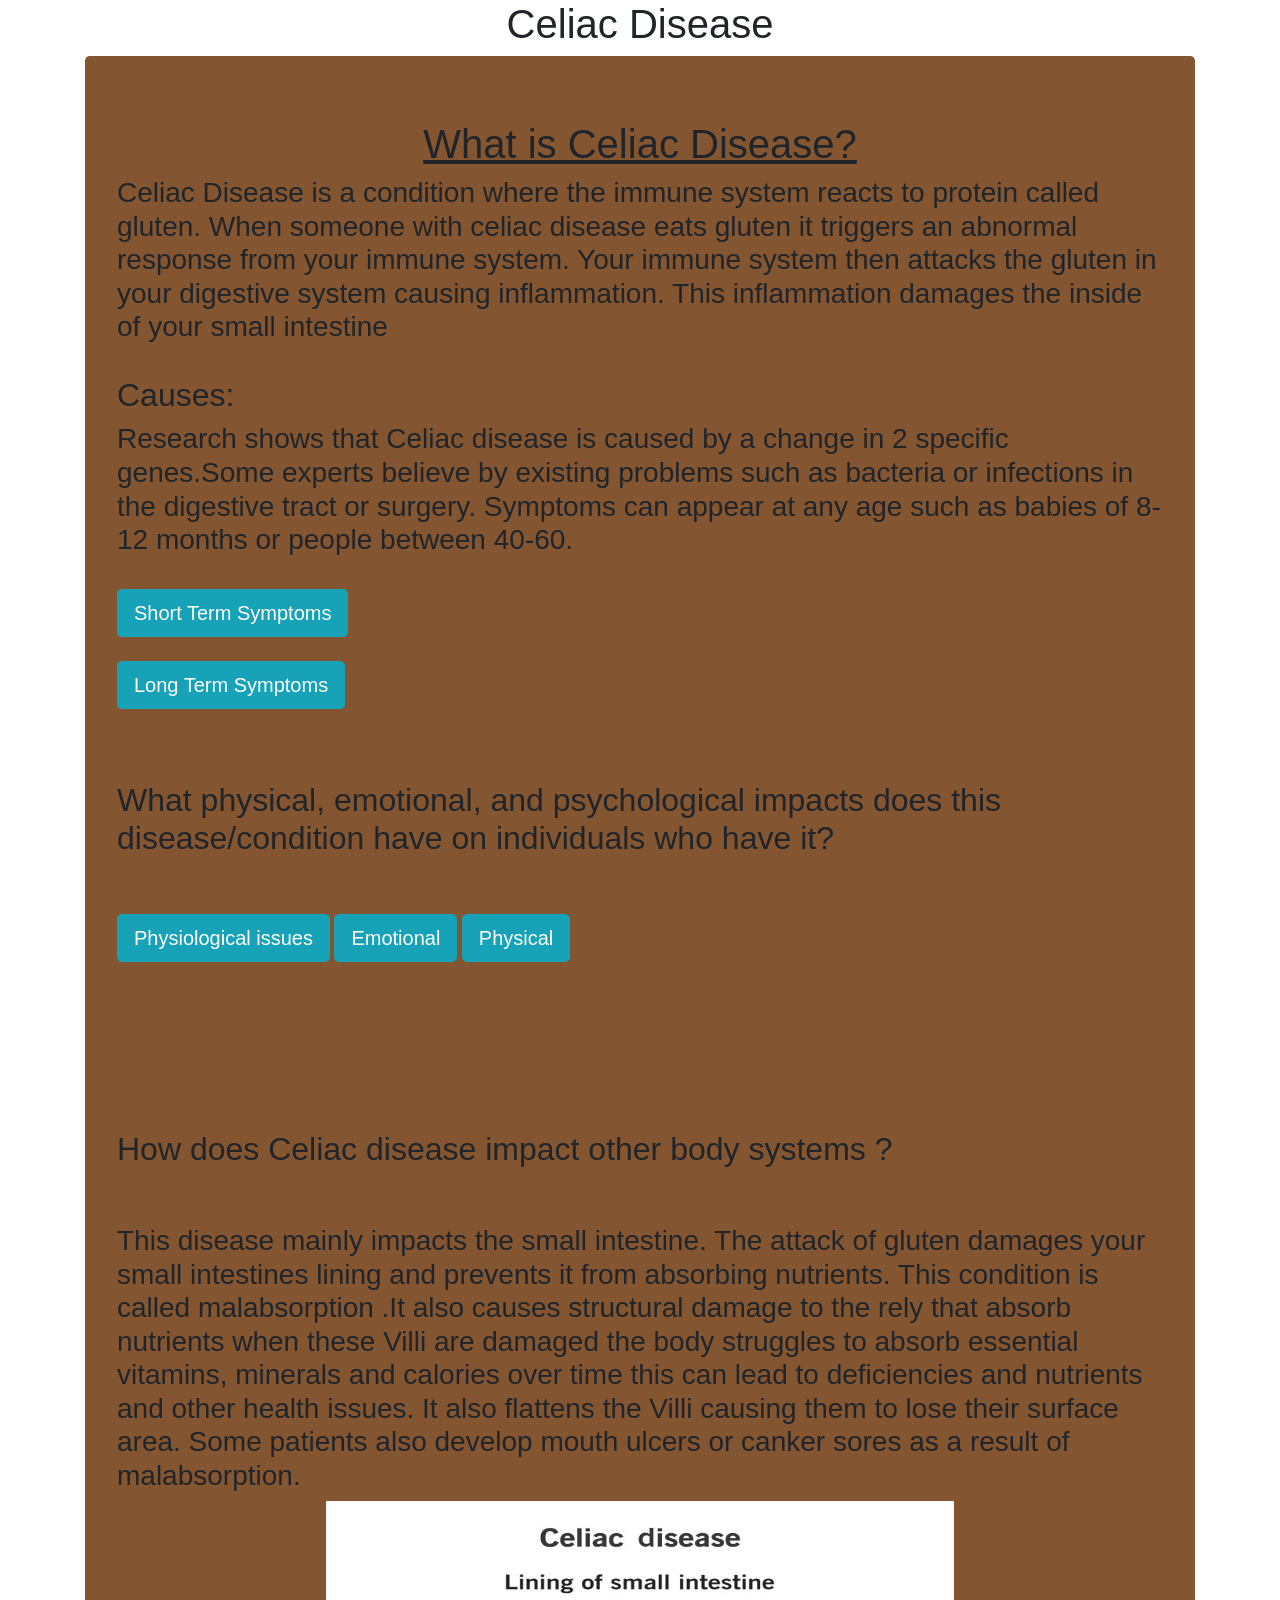
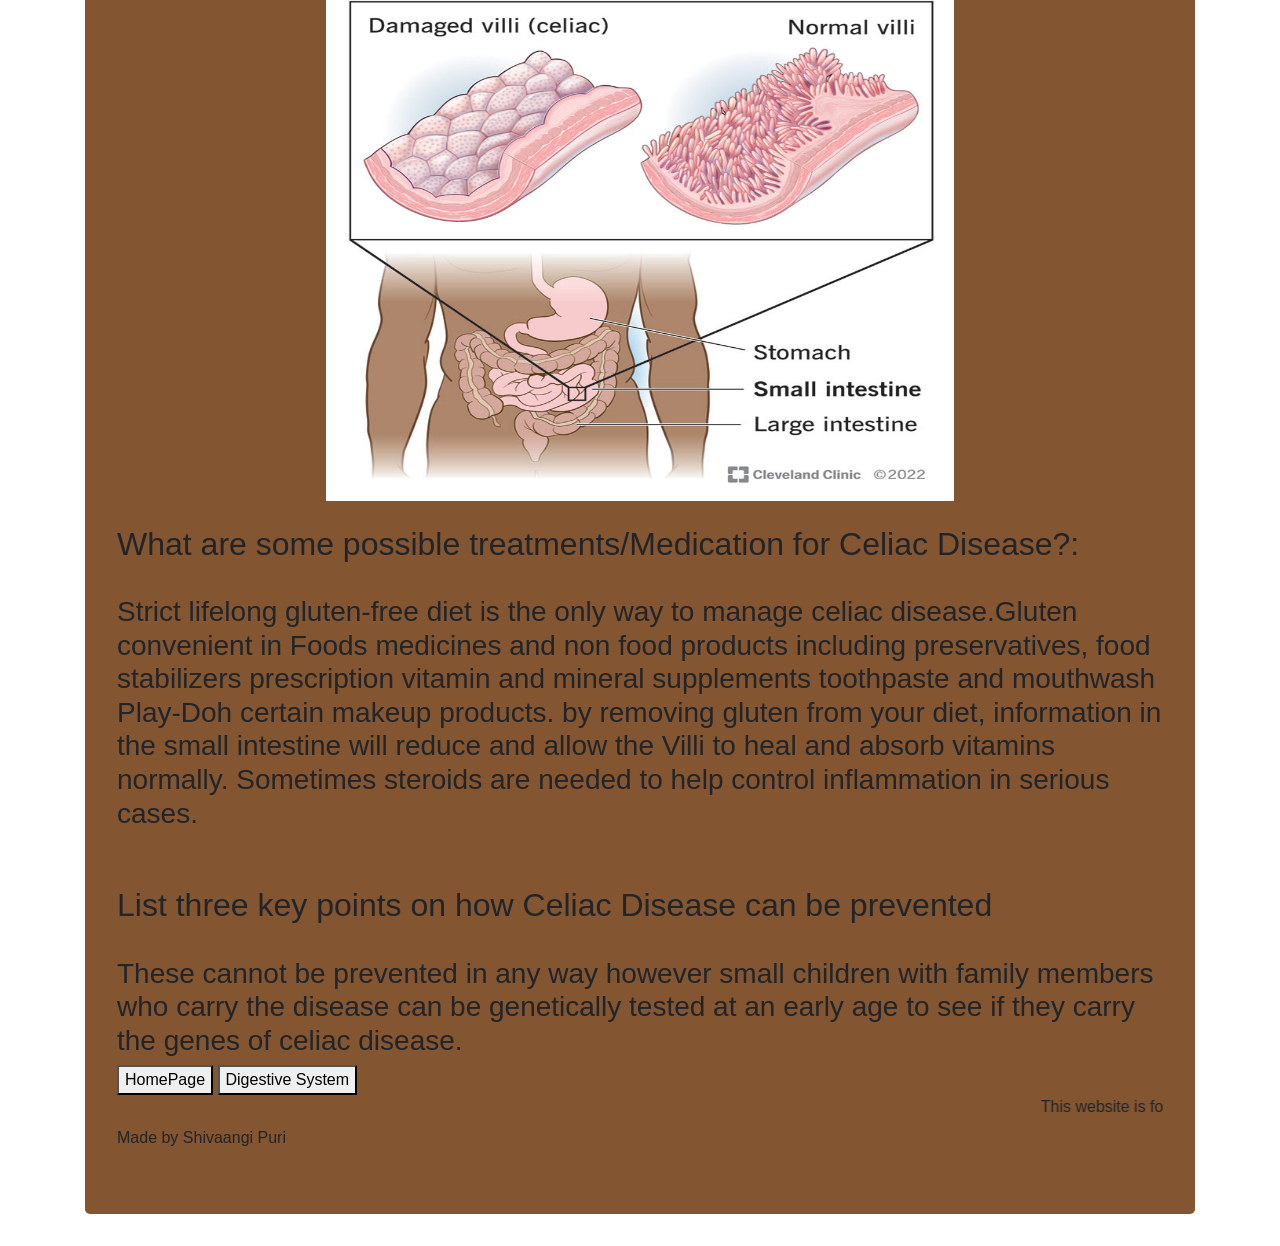
==== CeliacDisease.html @ 5397680b "added files and code" ====
<!DOCTYPE html>
<html lang="en">
    <head>
        <title> Celiac Disease</title>
       
        <meta charset="utf-8">
        <meta name="viewport" content="width=device-width, initial-scale=1">
        <link rel="stylesheet" href="https://cdn.jsdelivr.net/npm/bootstrap@4.6.2/dist/css/bootstrap.min.css">
        <script src="https://cdn.jsdelivr.net/npm/jquery@3.7.1/dist/jquery.slim.min.js"></script>
        <script src="https://cdn.jsdelivr.net/npm/popper.js@1.16.1/dist/umd/popper.min.js"></script>
        <script src="https://cdn.jsdelivr.net/npm/bootstrap@4.6.2/dist/js/bootstrap.bundle.min.js"></script>
    <link rel="stylesheet" href="celiac.css">
    </head>
    <body>
        <h1 class="text-center">Celiac Disease</h1>
       <div class="container">
            <div class="jumbotron">
                <h1 class="text-center"><u>What is Celiac Disease?</u></h1>
                <h3>Celiac Disease is a condition where the immune system reacts to protein called gluten. When someone with celiac disease eats gluten it triggers an abnormal response from your immune system. Your immune system then attacks the gluten in your digestive system causing inflammation. This inflammation damages the inside of your small intestine
</h3>
<br>
<h2>Causes:</h2>
<h3> Research shows that Celiac disease is caused by a change in 2 specific genes.Some experts believe by existing problems such as bacteria or infections in the digestive tract or surgery. Symptoms can appear at any age such as babies of 8-12 months or people between 40-60.
</h3>
              <br>
    <button type="reset" class="btn btn-info btn-lg" data-toggle="modal"data-target="#myModal">Short Term Symptoms</button>
   


  <!-- Modal -->
  <div class="modal fade" id="myModal" role="dialog">
    <div class="modal-dialog">
   
      <!-- Modal content-->
      <div class="modal-content">
        <div class="modal-header">
          <button type="reset" class="close" data-dismiss="modal">&times;</button>
          <h4 class="modal-title">Short Term Symptoms</h4>
        </div>
        <div class="modal-body">
        <p>Abdominal bloating and pain</p>
<p>Constipation</p>
<p>Diarrhea</p>
<p>Headaches</p>
<p>Nausea and vomiting</p>
Mouth ulcers
        </p>


        </div>
        <div class="modal-footer">
          <button type="button" class="btn btn-default" data-dismiss="modal">Close</button>
        </div>
      </div>
    </div>
  </div>
      <br>
      <br>
         <button type="reset" class="btn btn-info btn-lg" data-toggle="modal"data-target="#myModal">Long Term Symptoms</button>
   


  <!-- Modal -->
  <div class="modal fade" id="myModal" role="dialog">
    <div class="modal-dialog">
   
      <!-- Modal content-->
      <div class="modal-content">
        <div class="modal-header">
          <button type="reset" class="close" data-dismiss="modal">&times;</button>
          <h4 class="modal-title">Long Term Symptoms</h4>
        </div>
        <div class="modal-body">
        <p>Unusual weight loss</p>
<p>Missed periods(late puberty)</p>
<p>Itchy,blastery,skin rash</p>
<p>iron-deficiency anemia</p>
<p>Depression and anxiety</p>
<p>Infertility

        </p>


        </div>
        <div class="modal-footer">
          <button type="button" class="btn btn-default" data-dismiss="modal">Close</button>
        </div>
      </div>
    </div>
  </div>
  <br>
  <br>
  <br>
  <br>
  <h2>What physical, emotional, and psychological impacts does this disease/condition have on individuals who have it?  
</h2>

   <br>
      <br>
         <button type="reset" class="btn btn-info btn-lg" data-toggle="modal"data-target="#myModal">Physiological issues</button>
   


  <!-- Modal -->
  <div class="modal fade" id="myModal" role="dialog">
    <div class="modal-dialog">
   
      <!-- Modal content-->
      <div class="modal-content">
        <div class="modal-header">
          <button type="reset" class="close" data-dismiss="modal">&times;</button>
          <h4 class="modal-title">Physiological issues</h4>
        </div>
        <div class="modal-body">
      p>Moodiness</p>
<p>Overwhelming</p>
<p>Unrestful sleep</p>
<p>Anxiety</p>
<p>Irritabilit</p>
<p>Grumpiness in adults</p>
<p>Temper tantrums in children</p>
<p>Fear of food</p>
<p>Scarcity mindset about food and bingeing</p>
        </p>


        </div>
        <div class="modal-footer">
          <button type="button" class="btn btn-default" data-dismiss="modal">Close</button>
        </div>
      </div>
    </div>
  </div>
   <button type="reset" class="btn btn-info btn-lg" data-toggle="modal"data-target="#myModal">Emotional</button>
   


  <!-- Modal -->
  <div class="modal fade" id="myModal" role="dialog">
    <div class="modal-dialog">
   
      <!-- Modal content-->
      <div class="modal-content">
        <div class="modal-header">
          <button type="reset" class="close" data-dismiss="modal">&times;</button>
          <h4 class="modal-title">Emotional</h4>
        </div>
        <div class="modal-body">
          <p>Finding little pleasure in life</p>
<p>Crying for no reason</p>
<p>Big mood swings</p>
<p>Very low energy</p>
<p>Easily irritated or angry</p>
<p>A change in eating or sleeping patterns</p>
<p>Wanting to harm yourself or someone else</p>
<p>Hearing voices</p>
<p>Losing interest in hobbies</p>



        </div>
        <div class="modal-footer">
          <button type="button" class="btn btn-default" data-dismiss="modal">Close</button>
        </div>
      </div>
    </div>
  </div>
     <button type="reset" class="btn btn-info btn-lg" data-toggle="modal"data-target="#myModal">Physical</button>
   


  <!-- Modal -->
  <div class="modal fade" id="myModal" role="dialog">
    <div class="modal-dialog">
   
      <!-- Modal content-->
      <div class="modal-content">
        <div class="modal-header">
          <button type="reset" class="close" data-dismiss="modal">&times;</button>
          <h4 class="modal-title">Physical</h4>
        </div>
        <div class="modal-body">
          <p>Abdominal pain</p>
          <p>Bloating</p>
          <p>Excess Gas</p>
          <p>Headaches</p>
          <p>Unexpected Weight loss</p>
          <p>Nausea and vomiting</p>
          <p>fatigue</p>

        </div>
        <div class="modal-footer">
          <button type="button" class="btn btn-default" data-dismiss="modal">Close</button>
        </div>
      </div>
    </div>
  </div>
  
            <br>
            <br>
            <br>
            <br>
            <br>
            <br>
            <br>
            <br>
            <h2>How does Celiac disease impact other body systems ?
</h2>
<br>
<br>
<h3>This disease mainly impacts the small intestine.  The attack of gluten damages your small intestines lining and prevents it from absorbing nutrients. This condition is called malabsorption .It also causes structural damage to the rely that absorb nutrients when these Villi are damaged the body struggles to absorb essential vitamins, minerals and calories over time this can lead to deficiencies  and nutrients and other health issues. It also flattens the Villi causing them to lose their surface area. Some patients also develop mouth ulcers or canker sores as a result of malabsorption.
</h3>
<img src="villi.jpg" height="600" width="50" class="center">            
<br>
<br>
<h2>What are some possible treatments/Medication for Celiac Disease?:
</h2>
<br>
<h3> Strict lifelong gluten-free diet is the only way to manage celiac disease.Gluten convenient in Foods medicines and non food products including preservatives, food stabilizers prescription vitamin and mineral supplements toothpaste and mouthwash Play-Doh certain makeup products. by removing gluten from your diet, information in the small intestine will reduce and allow the Villi to heal and absorb vitamins normally. Sometimes steroids are needed to help control inflammation in serious cases.
</h3>
<br>
<br>
<h2>List three key points on how Celiac Disease can be prevented </h2>
<br>
<h3>These cannot be prevented in any way however small children with family members who carry the disease can be genetically tested at an early age to see if they  carry the genes of celiac disease. 
</h3>
<button onclick="window.location='IntroPage.html'">HomePage</button>
<button onclick="window.location='Digestive System.html'">Digestive System</button>
<footer>
    <marquee behavior="scroll" direction="left">This website is for educational purposes only. It is not intended to be a substitute for professional medical advice, diagnosis, or treatment. Always seek the advice of your physician or other qualified health provider with any questions you may have regarding a medical condition</marquee>
Made by Shivaangi Puri
</footer>

    </body>
</html>
---- celiac.css ----
.width-left{
    float: left;
    width: 35%;
  padding-left: 150px;
}
.width-right{
    float: right;
    width: 35%;
padding-right: 150px;
}
.width-right2{
    float: right;
 
padding-right: 90px;
}
.jumbotron{
    height: 909090x;

    background-color: rgb(132, 85, 49);
}

.center{
    text-align: center;
    margin-left: 20%;
    margin-right:20%;
    width: 60%;
}
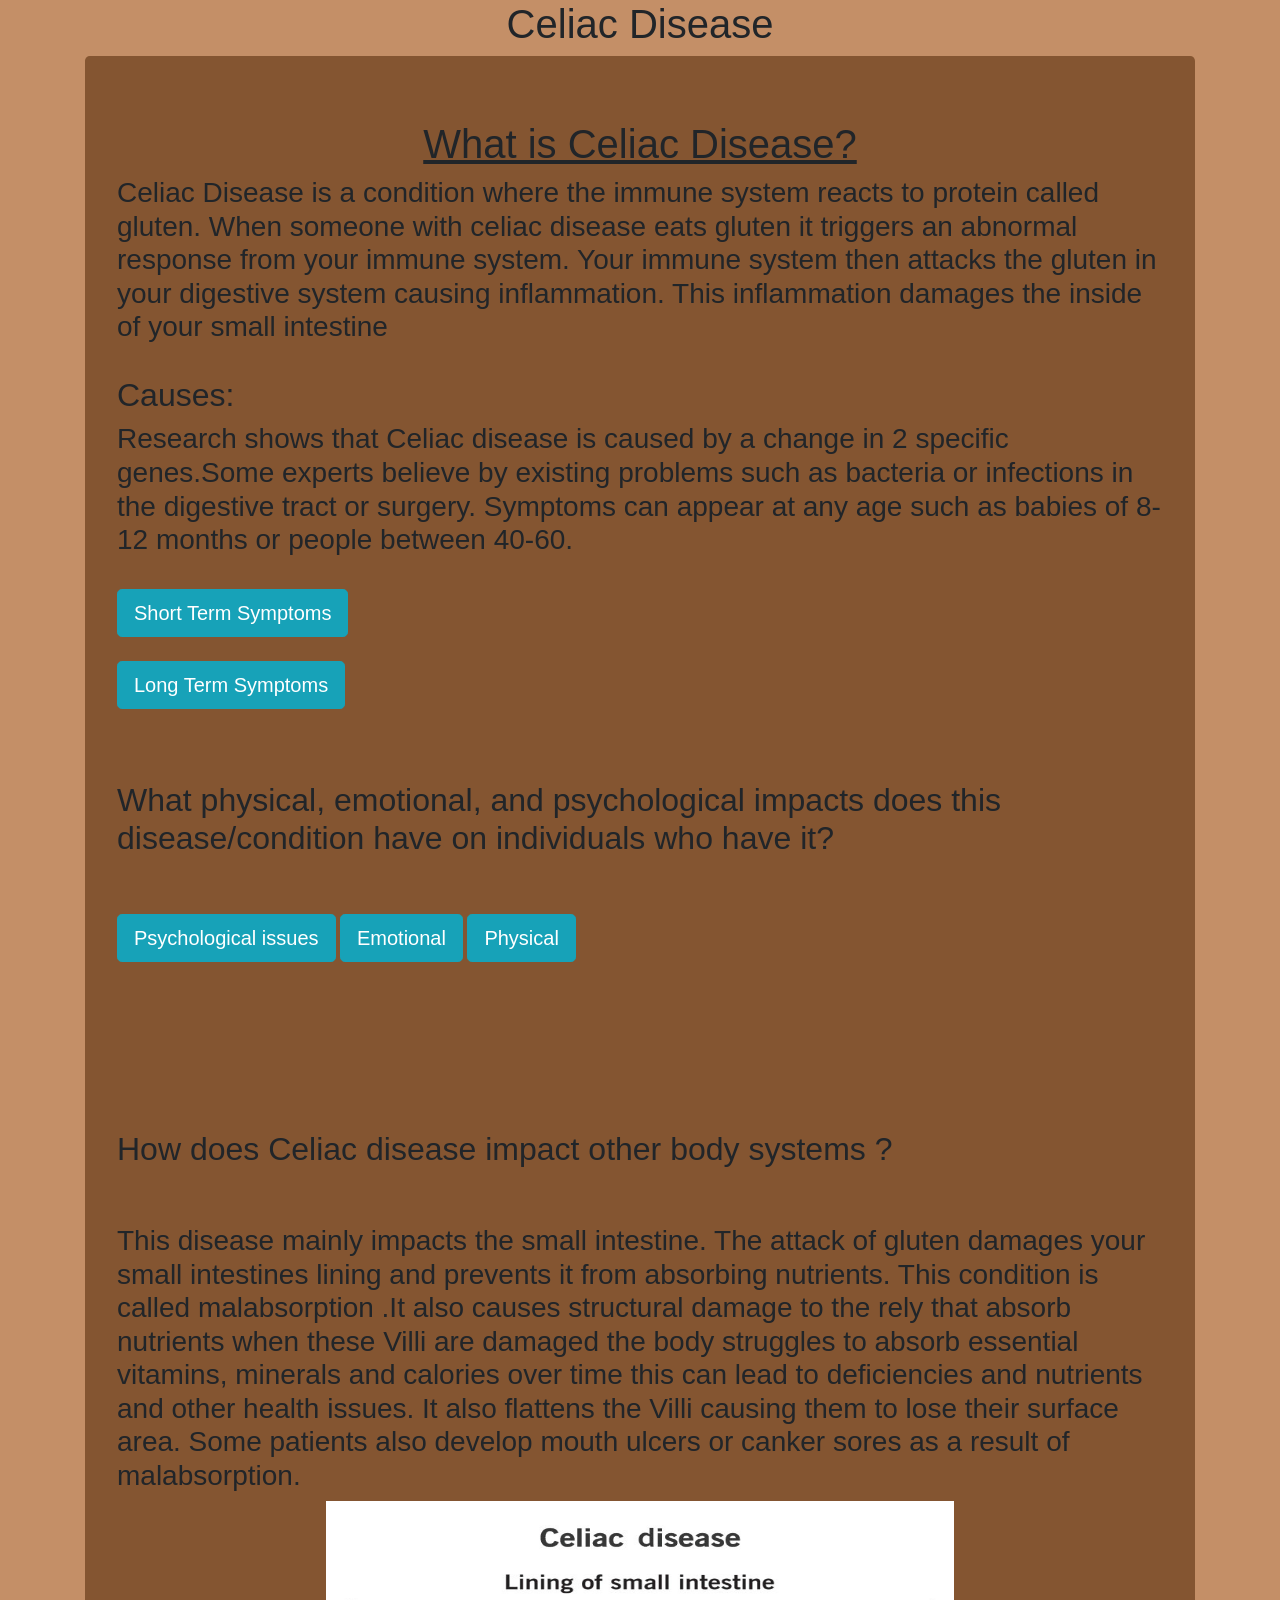
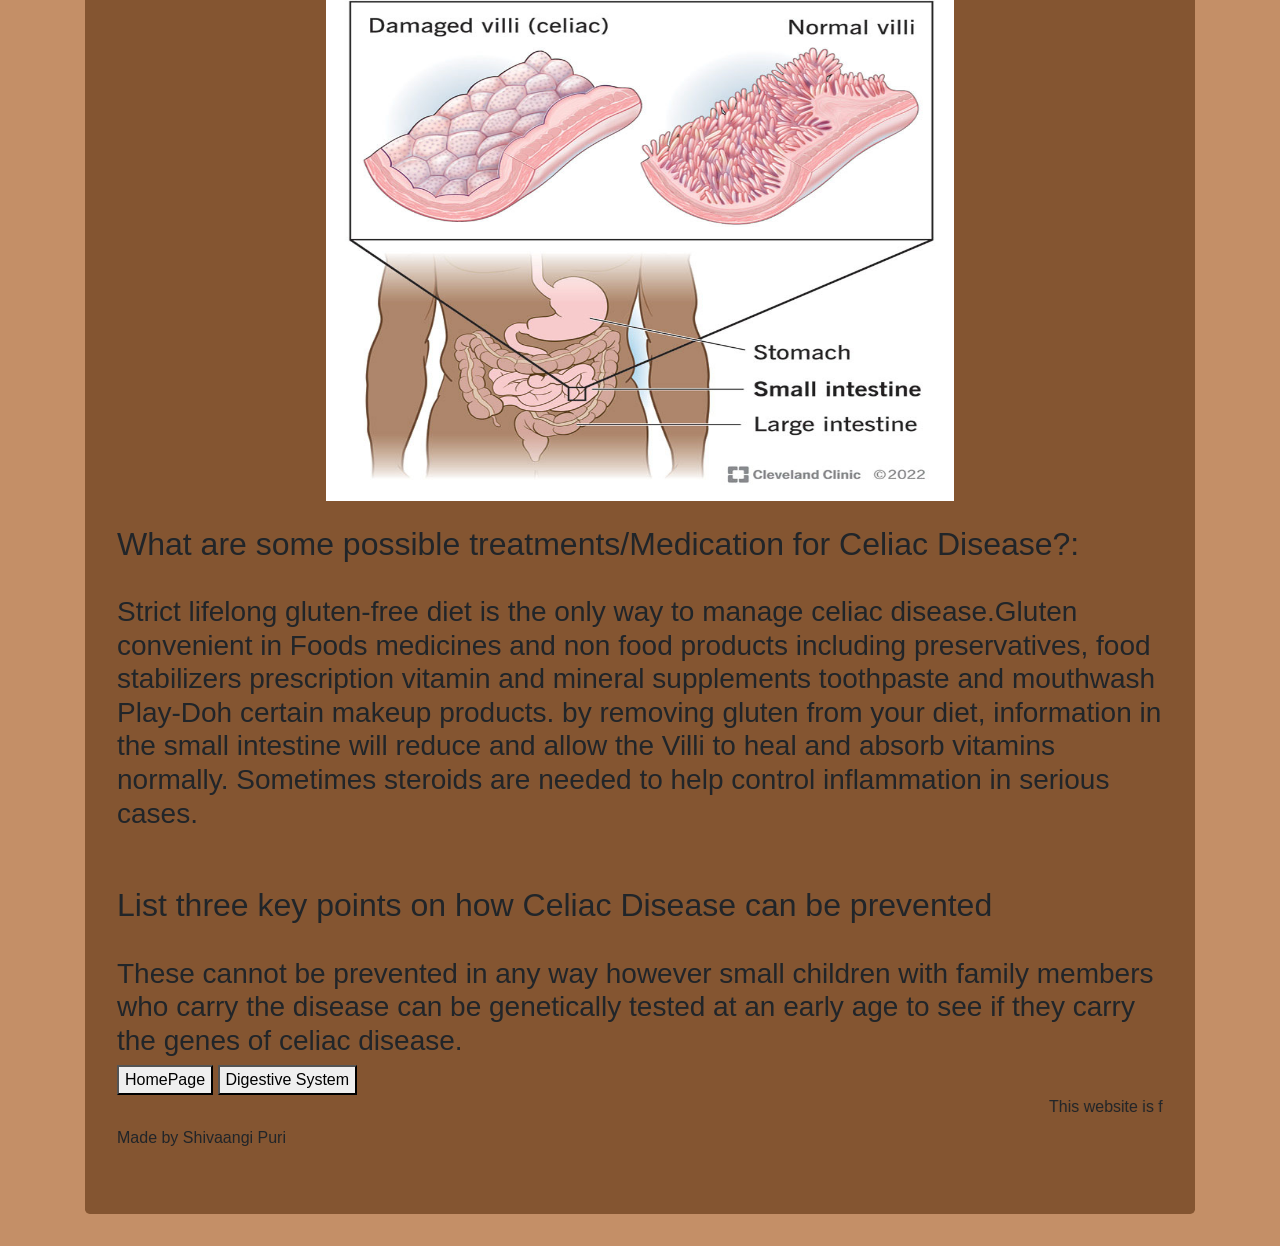
==== commit 55f520f0: "changed code" ====
--- a/CeliacDisease.html
+++ b/CeliacDisease.html
@@ -23,12 +23,12 @@
 <h3> Research shows that Celiac disease is caused by a change in 2 specific genes.Some experts believe by existing problems such as bacteria or infections in the digestive tract or surgery. Symptoms can appear at any age such as babies of 8-12 months or people between 40-60.
 </h3>
               <br>
-    <button type="reset" class="btn btn-info btn-lg" data-toggle="modal"data-target="#myModal">Short Term Symptoms</button>
-   
-
-
-  <!-- Modal -->
-  <div class="modal fade" id="myModal" role="dialog">
+    <button type="reset" class="btn btn-info btn-lg" data-toggle="modal"data-target="#shortTermModal">Short Term Symptoms</button>
+   
+
+
+  <!-- Modal -->
+  <div class="modal fade" id="shortTermModal" role="dialog">
     <div class="modal-dialog">
    
       <!-- Modal content-->
@@ -56,12 +56,12 @@
   </div>
       <br>
       <br>
-         <button type="reset" class="btn btn-info btn-lg" data-toggle="modal"data-target="#myModal">Long Term Symptoms</button>
-   
-
-
-  <!-- Modal -->
-  <div class="modal fade" id="myModal" role="dialog">
+         <button type="reset" class="btn btn-info btn-lg" data-toggle="modal"data-target="#longTermModal">Long Term Symptoms</button>
+   
+
+
+  <!-- Modal -->
+  <div class="modal fade" id="longTermModal" role="dialog">
     <div class="modal-dialog">
    
       <!-- Modal content-->
@@ -97,19 +97,19 @@
 
    <br>
       <br>
-         <button type="reset" class="btn btn-info btn-lg" data-toggle="modal"data-target="#myModal">Physiological issues</button>
-   
-
-
-  <!-- Modal -->
-  <div class="modal fade" id="myModal" role="dialog">
-    <div class="modal-dialog">
-   
-      <!-- Modal content-->
-      <div class="modal-content">
-        <div class="modal-header">
-          <button type="reset" class="close" data-dismiss="modal">&times;</button>
-          <h4 class="modal-title">Physiological issues</h4>
+         <button type="reset" class="btn btn-info btn-lg" data-toggle="modal"data-target="#psychologicalModal">Psychological issues</button>
+   
+
+
+  <!-- Modal -->
+  <div class="modal fade" id="psychologicalModal" role="dialog">
+    <div class="modal-dialog">
+   
+      <!-- Modal content-->
+      <div class="modal-content">
+        <div class="modal-header">
+          <button type="reset" class="close" data-dismiss="modal">&times;</button>
+          <h4 class="modal-title">Psychological issues</h4>
         </div>
         <div class="modal-body">
       p>Moodiness</p>
@@ -131,12 +131,12 @@
       </div>
     </div>
   </div>
-   <button type="reset" class="btn btn-info btn-lg" data-toggle="modal"data-target="#myModal">Emotional</button>
-   
-
-
-  <!-- Modal -->
-  <div class="modal fade" id="myModal" role="dialog">
+   <button type="reset" class="btn btn-info btn-lg" data-toggle="modal"data-target="#emotionalModal">Emotional</button>
+   
+
+
+  <!-- Modal -->
+  <div class="modal fade" id="emotionalModal" role="dialog">
     <div class="modal-dialog">
    
       <!-- Modal content-->
@@ -165,12 +165,12 @@
       </div>
     </div>
   </div>
-     <button type="reset" class="btn btn-info btn-lg" data-toggle="modal"data-target="#myModal">Physical</button>
-   
-
-
-  <!-- Modal -->
-  <div class="modal fade" id="myModal" role="dialog">
+     <button type="reset" class="btn btn-info btn-lg" data-toggle="modal"data-target="#physicalModal">Physical</button>
+   
+
+
+  <!-- Modal -->
+  <div class="modal fade" id="physicalModal" role="dialog">
     <div class="modal-dialog">
    
       <!-- Modal content-->
--- a/celiac.css
+++ b/celiac.css
@@ -25,3 +25,7 @@
     margin-right:20%;
     width: 60%;
 }
+body{
+    background-color: rgb(196, 143, 103);
+}
+
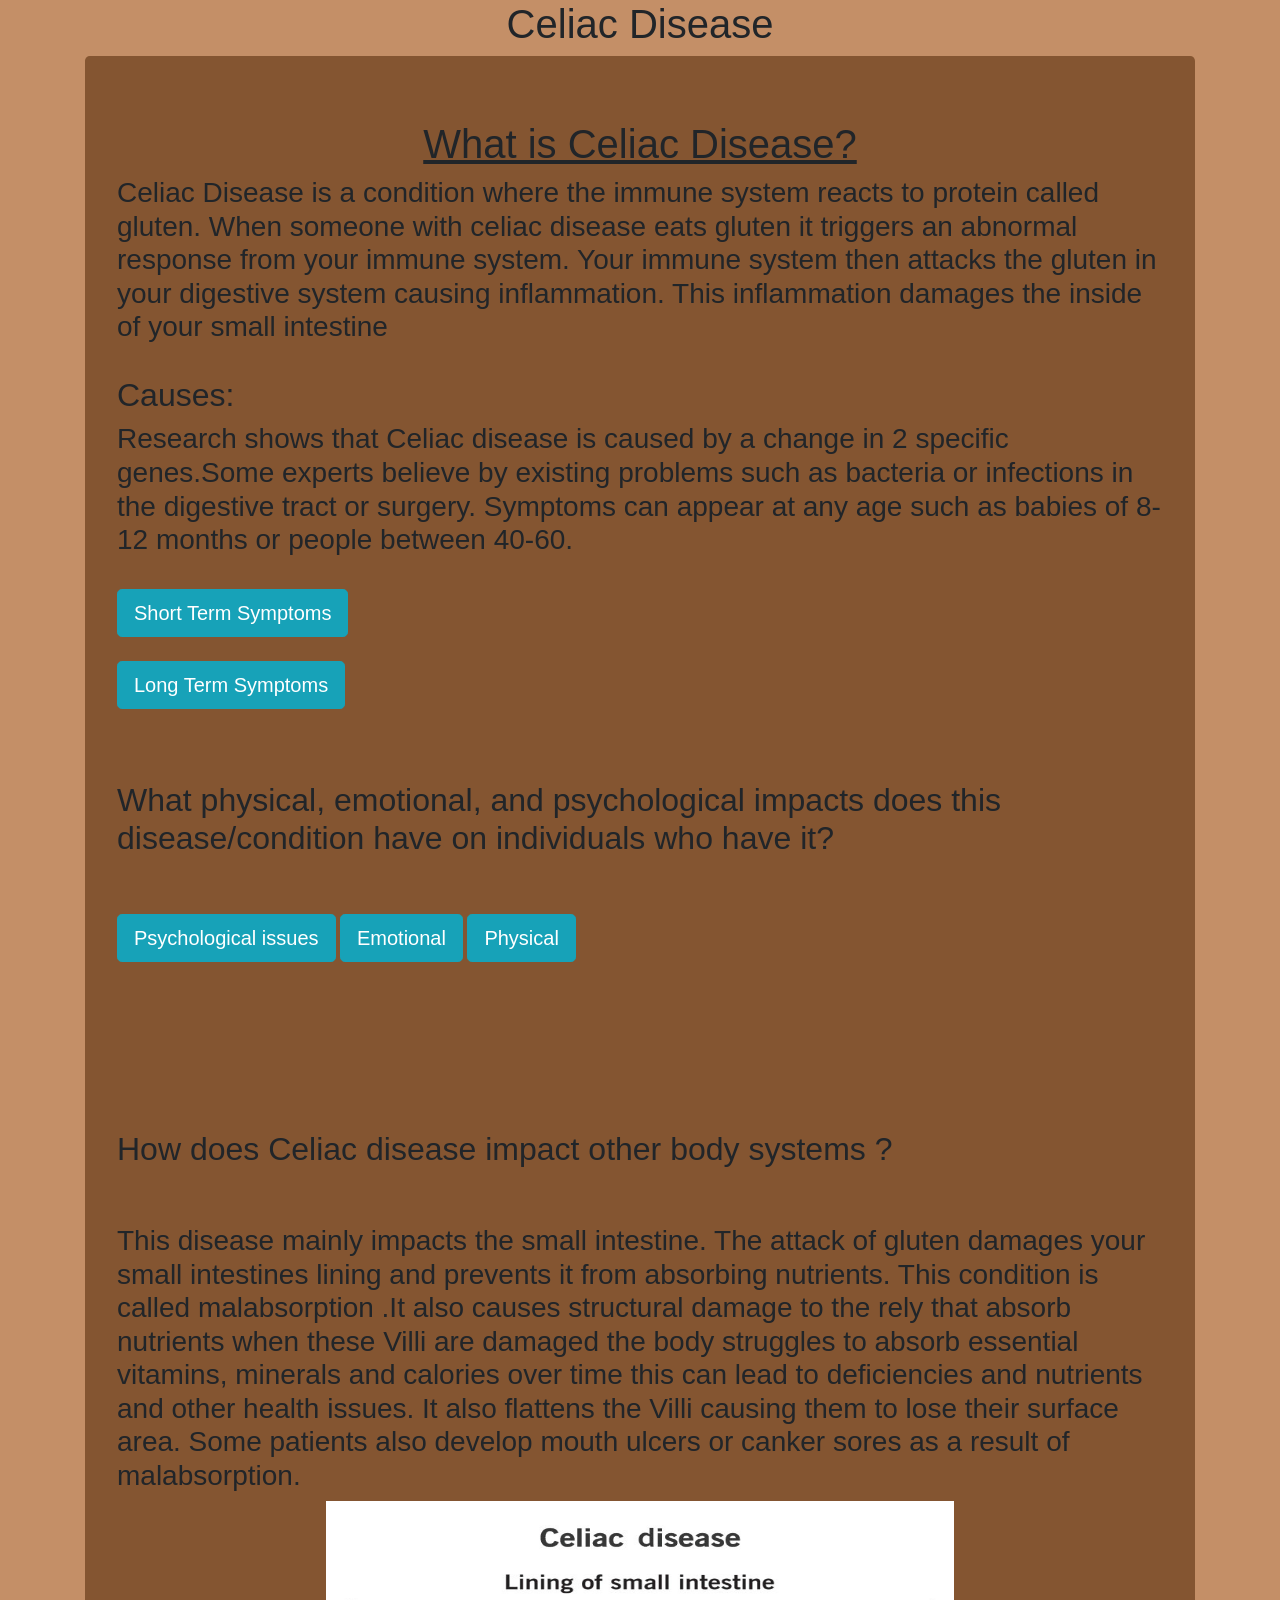
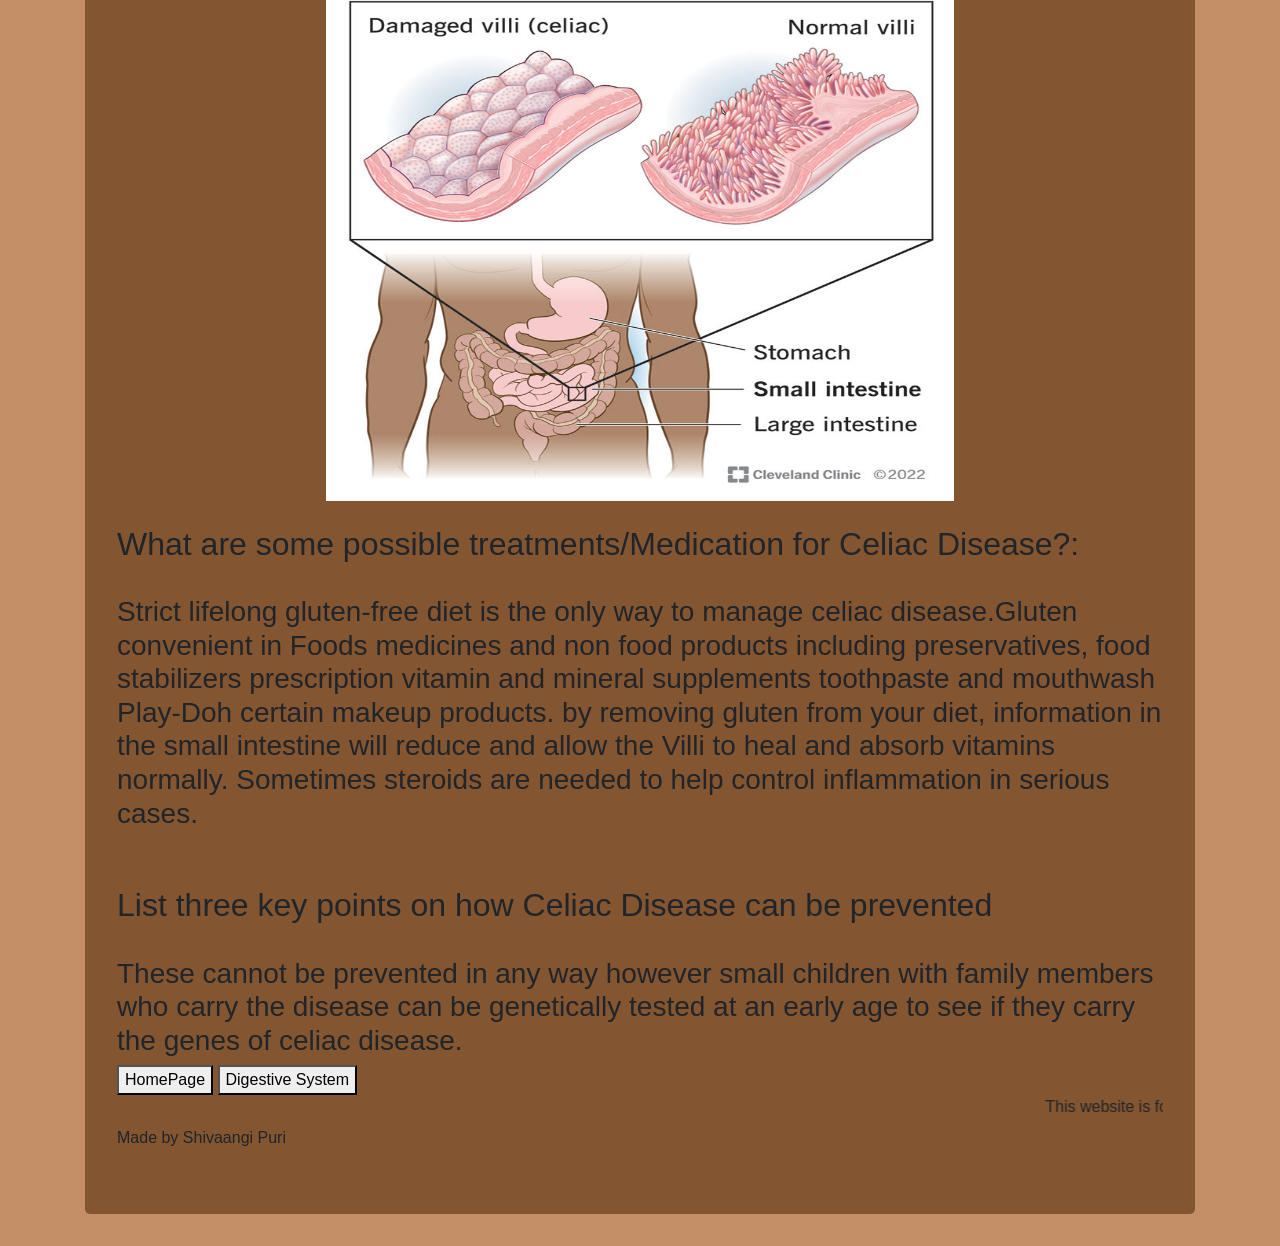
==== commit 6aa8931c: "renamed fiile,changed code, deleted files" ====
--- a/CeliacDisease.html
+++ b/CeliacDisease.html
@@ -224,7 +224,7 @@
 <br>
 <h3>These cannot be prevented in any way however small children with family members who carry the disease can be genetically tested at an early age to see if they  carry the genes of celiac disease. 
 </h3>
-<button onclick="window.location='IntroPage.html'">HomePage</button>
+<button onclick="window.location='index.html'">HomePage</button>
 <button onclick="window.location='Digestive System.html'">Digestive System</button>
 <footer>
     <marquee behavior="scroll" direction="left">This website is for educational purposes only. It is not intended to be a substitute for professional medical advice, diagnosis, or treatment. Always seek the advice of your physician or other qualified health provider with any questions you may have regarding a medical condition</marquee>
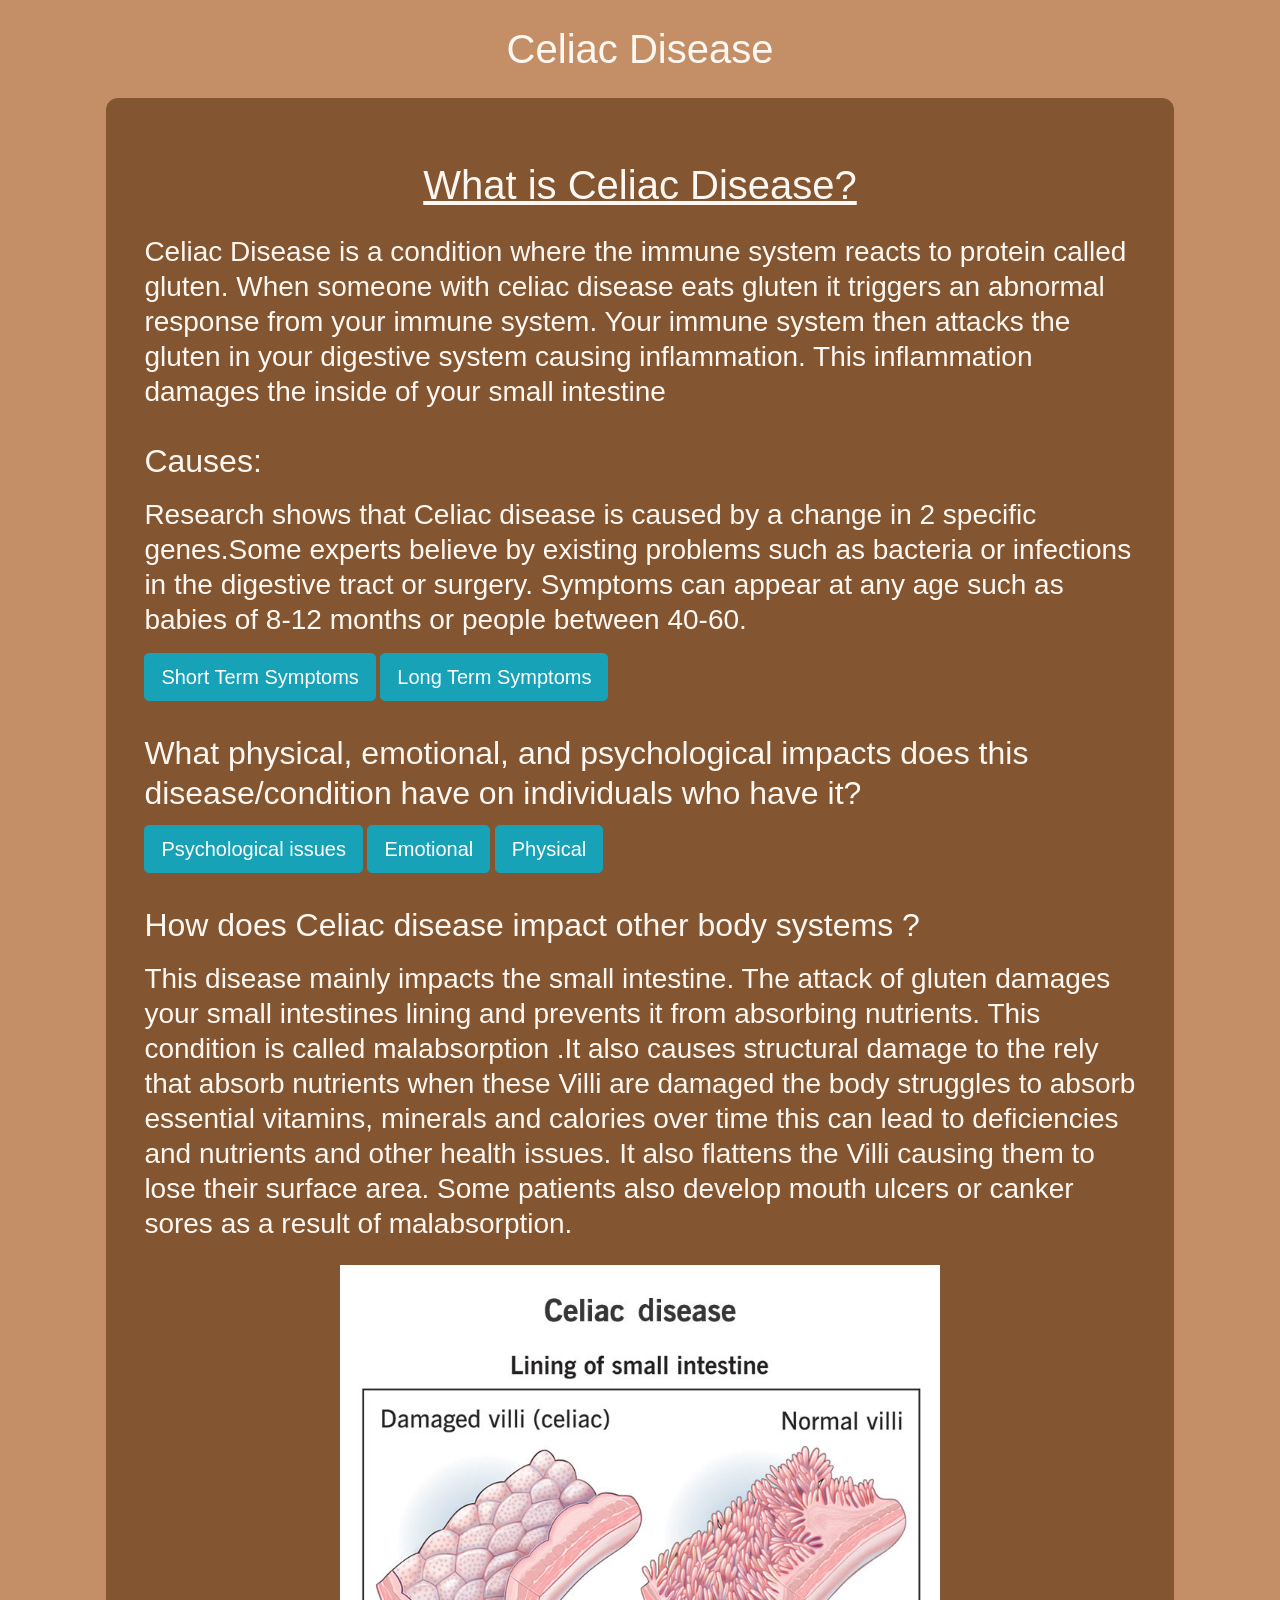
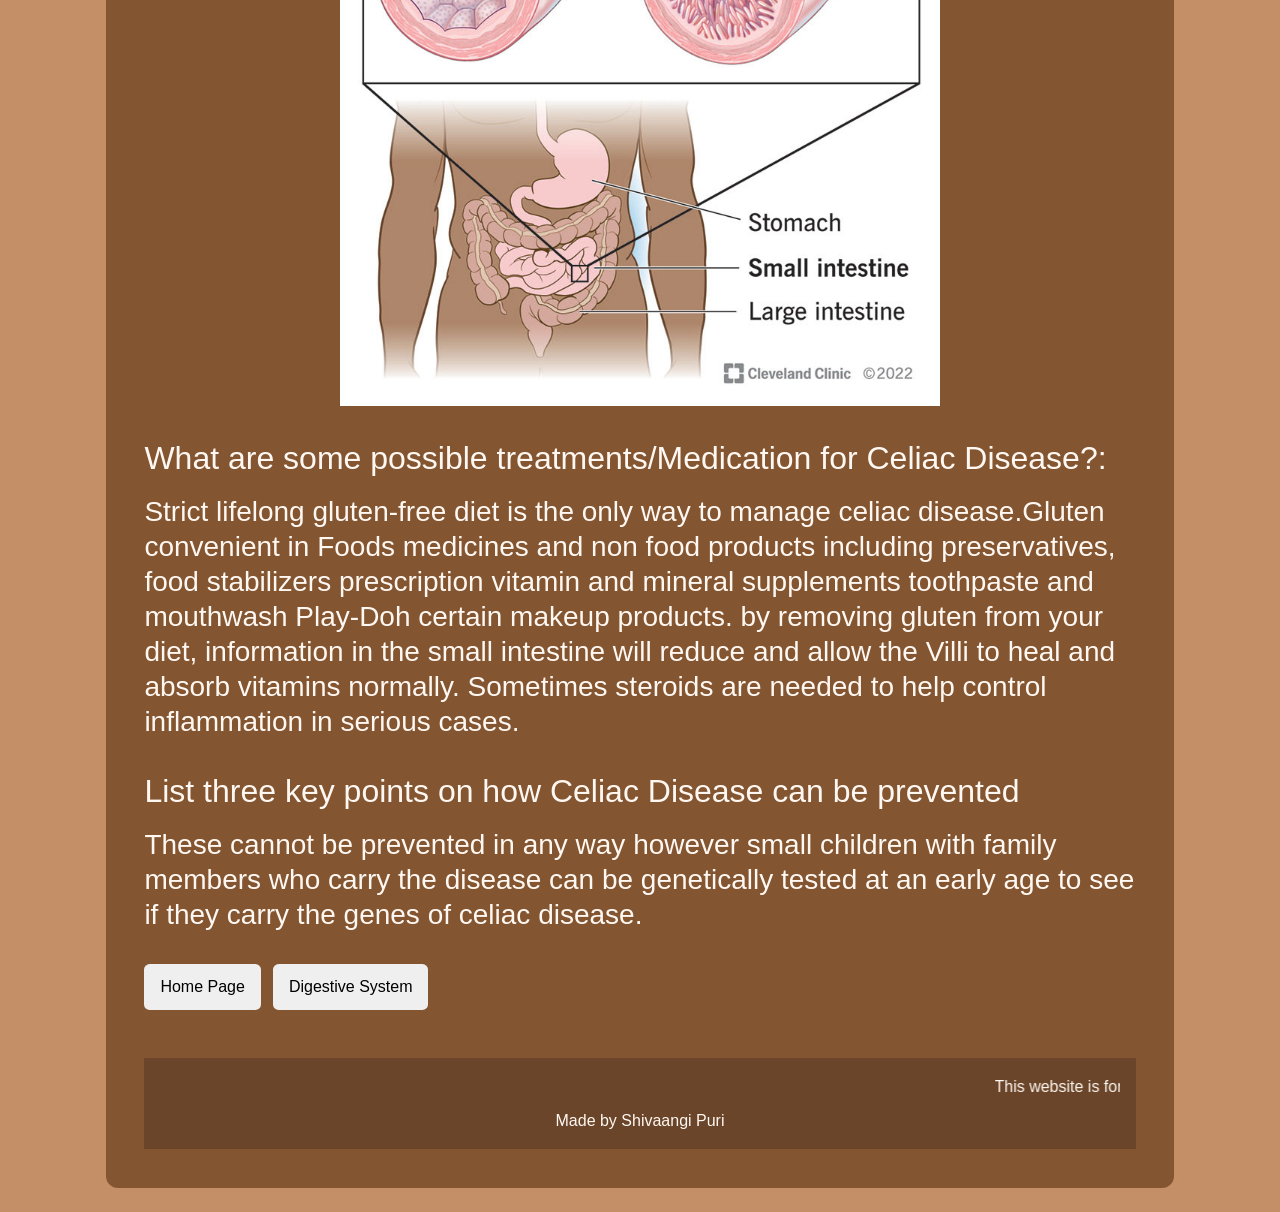
==== commit bdbb5688: "fixing format" ====
--- a/CeliacDisease.html
+++ b/CeliacDisease.html
@@ -224,8 +224,10 @@
 <br>
 <h3>These cannot be prevented in any way however small children with family members who carry the disease can be genetically tested at an early age to see if they  carry the genes of celiac disease. 
 </h3>
-<button onclick="window.location='index.html'">HomePage</button>
-<button onclick="window.location='Digestive System.html'">Digestive System</button>
+<nav class="page-actions" aria-label="Page navigation">
+    <button type="button" onclick="window.location='index.html'">Home Page</button>
+    <button type="button" onclick="window.location='Digestive System.html'">Digestive System</button>
+</nav>
 <footer>
     <marquee behavior="scroll" direction="left">This website is for educational purposes only. It is not intended to be a substitute for professional medical advice, diagnosis, or treatment. Always seek the advice of your physician or other qualified health provider with any questions you may have regarding a medical condition</marquee>
 Made by Shivaangi Puri
--- a/celiac.css
+++ b/celiac.css
@@ -1,31 +1,81 @@
-.width-left{
-    float: left;
-    width: 35%;
-  padding-left: 150px;
-}
-.width-right{
-    float: right;
-    width: 35%;
-padding-right: 150px;
-}
-.width-right2{
-    float: right;
- 
-padding-right: 90px;
-}
-.jumbotron{
-    height: 909090x;
-
-    background-color: rgb(132, 85, 49);
+* {
+    box-sizing: border-box;
 }
 
-.center{
-    text-align: center;
-    margin-left: 20%;
-    margin-right:20%;
-    width: 60%;
-}
-body{
-    background-color: rgb(196, 143, 103);
+body {
+    margin: 0;
+    background: rgb(196, 143, 103);
+    color: #fff8f2;
+    font-family: Arial, sans-serif;
+    line-height: 1.6;
 }
 
+h1,
+h2,
+h3,
+h4 {
+    line-height: 1.25;
+}
+
+h1 {
+    margin: 1.5rem 0;
+}
+
+h2 {
+    margin: 2rem 0 0.75rem;
+}
+
+h3,
+h4 {
+    margin: 1rem 0;
+}
+
+br {
+    display: none;
+}
+
+.container {
+    max-width: 1100px;
+    padding: 0 1rem;
+}
+
+.jumbotron {
+    min-height: 0;
+    margin: 1.5rem auto;
+    padding: clamp(1.25rem, 3vw, 3rem);
+    background: rgb(132, 85, 49);
+    border-radius: 0.75rem;
+}
+
+.center {
+    display: block;
+    width: min(100%, 600px);
+    height: auto;
+    margin: 1.5rem auto;
+}
+
+.page-actions {
+    display: flex;
+    flex-wrap: wrap;
+    gap: 0.75rem;
+    margin: 2rem 0 1rem;
+}
+
+button {
+    border: 0;
+    border-radius: 0.35rem;
+    padding: 0.65rem 1rem;
+    cursor: pointer;
+}
+
+footer {
+    margin-top: 3rem;
+    padding: 1rem;
+    background: rgba(47, 33, 24, 0.3);
+    text-align: center;
+}
+
+footer marquee {
+    display: block;
+    margin-bottom: 0.5rem;
+}
